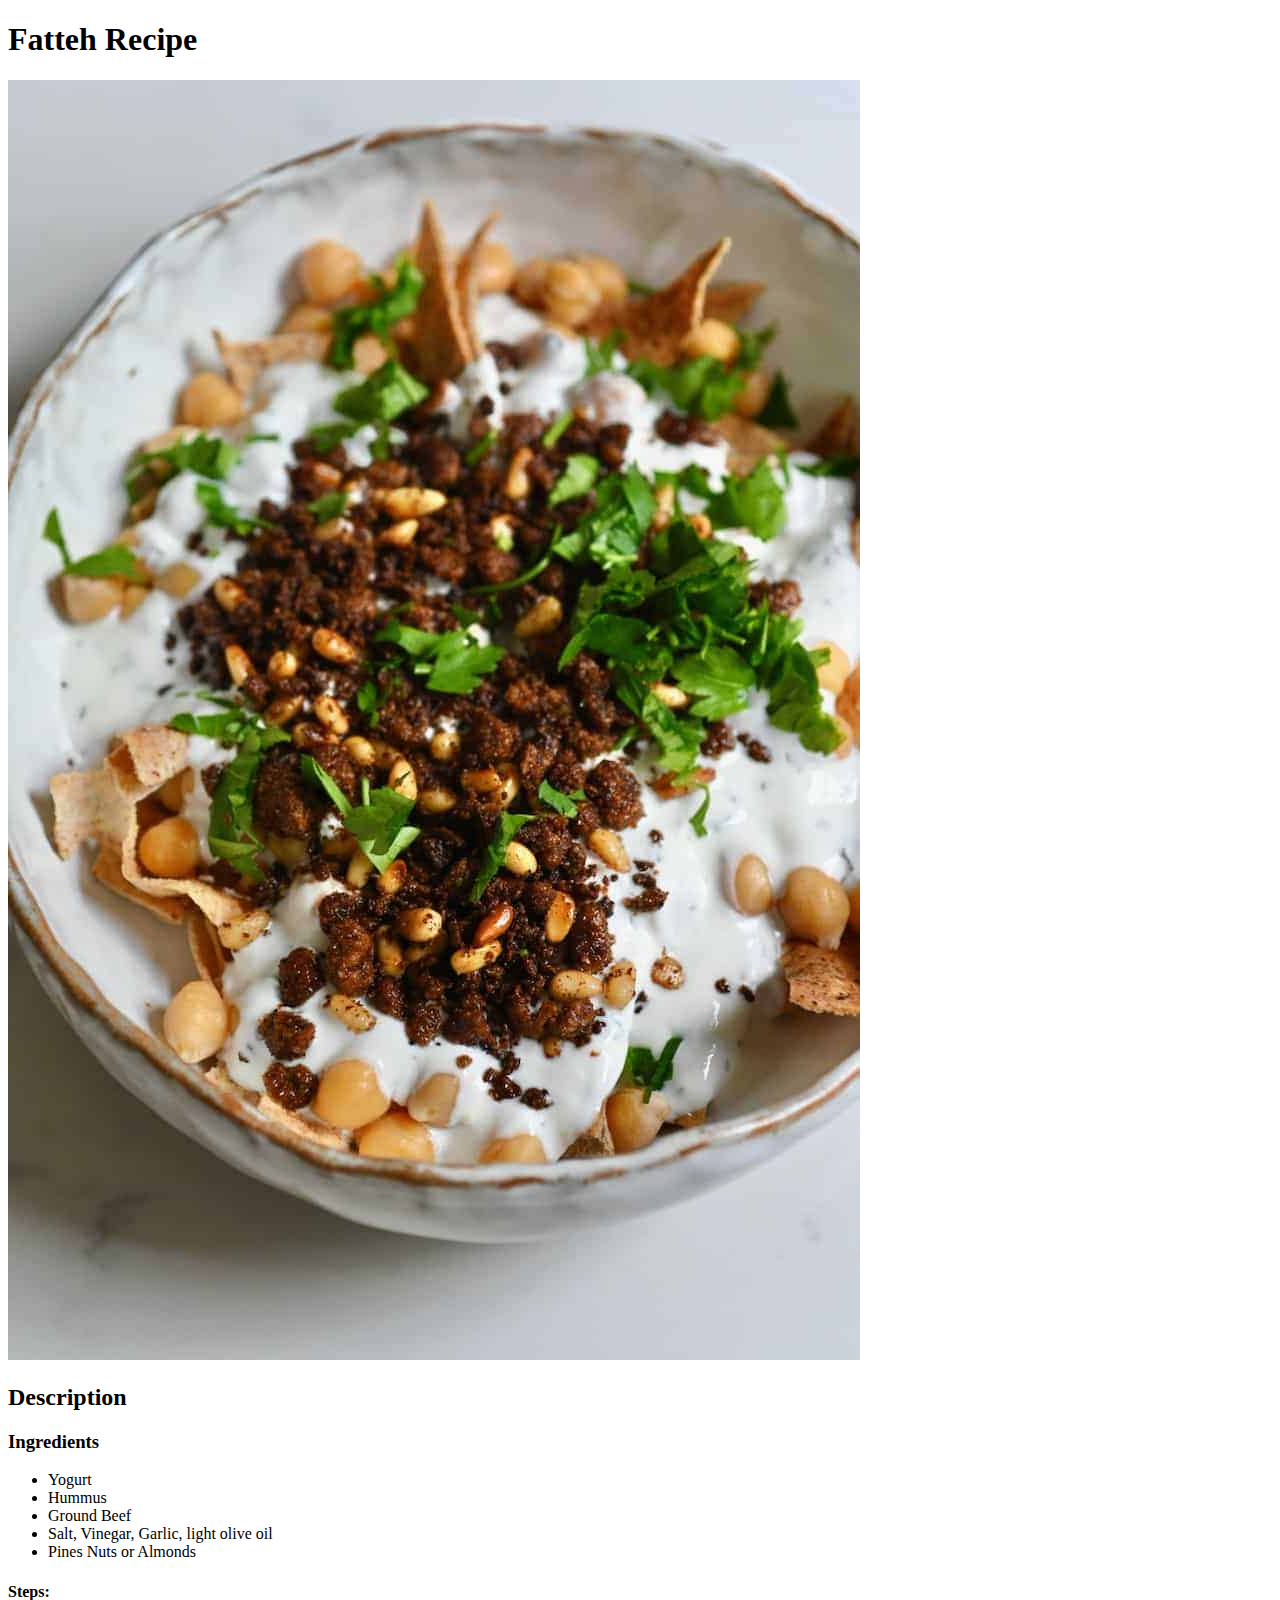
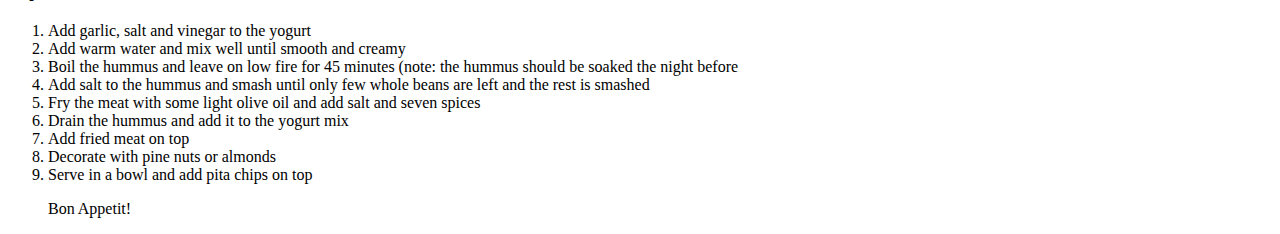
==== recipes/Fatteh.html @ ee50fec7 "Added the Fatteh image and recipe" ====
<!DOCTYPE html>
<html lang="en">
<head>
    <meta charset="UTF-8">
    <title>First Recipe</title>
</head>
<body>
    <h1>Fatteh Recipe</h1>
    <img src="Images/Fatteh.jpeg"This is a picture for a Fatteh dish>
    <h2>Description</h2>
    <h3>Ingredients</h3>
    <Ul>
        <li>Yogurt</li>
        <li>Hummus</li>
        <li>Ground Beef</li>
        <li>Salt, Vinegar, Garlic, light olive oil</li>
        <li>Pines Nuts or Almonds</li>
    </Ul>
    <h4>Steps:</h4>
    <ol>
        <li>Add garlic, salt and vinegar to the yogurt</li>
        <li>Add warm water and mix well until smooth and creamy</li>
        <li>Boil the hummus and leave on low fire for 45 minutes (note: the hummus should be soaked the night before</li>
        <li>Add salt to the hummus and smash until only few whole beans are left and the rest is smashed</li>
        <li>Fry the meat with some light olive oil and add salt and seven spices</li>
        <li>Drain the hummus and add it to the yogurt mix</li>
        <li>Add fried meat on top</li>
        <li>Decorate with pine nuts or almonds</li>
        <li>Serve in a bowl and add pita chips on top</li>

        <p>Bon Appetit!</p>

</body>
</html>
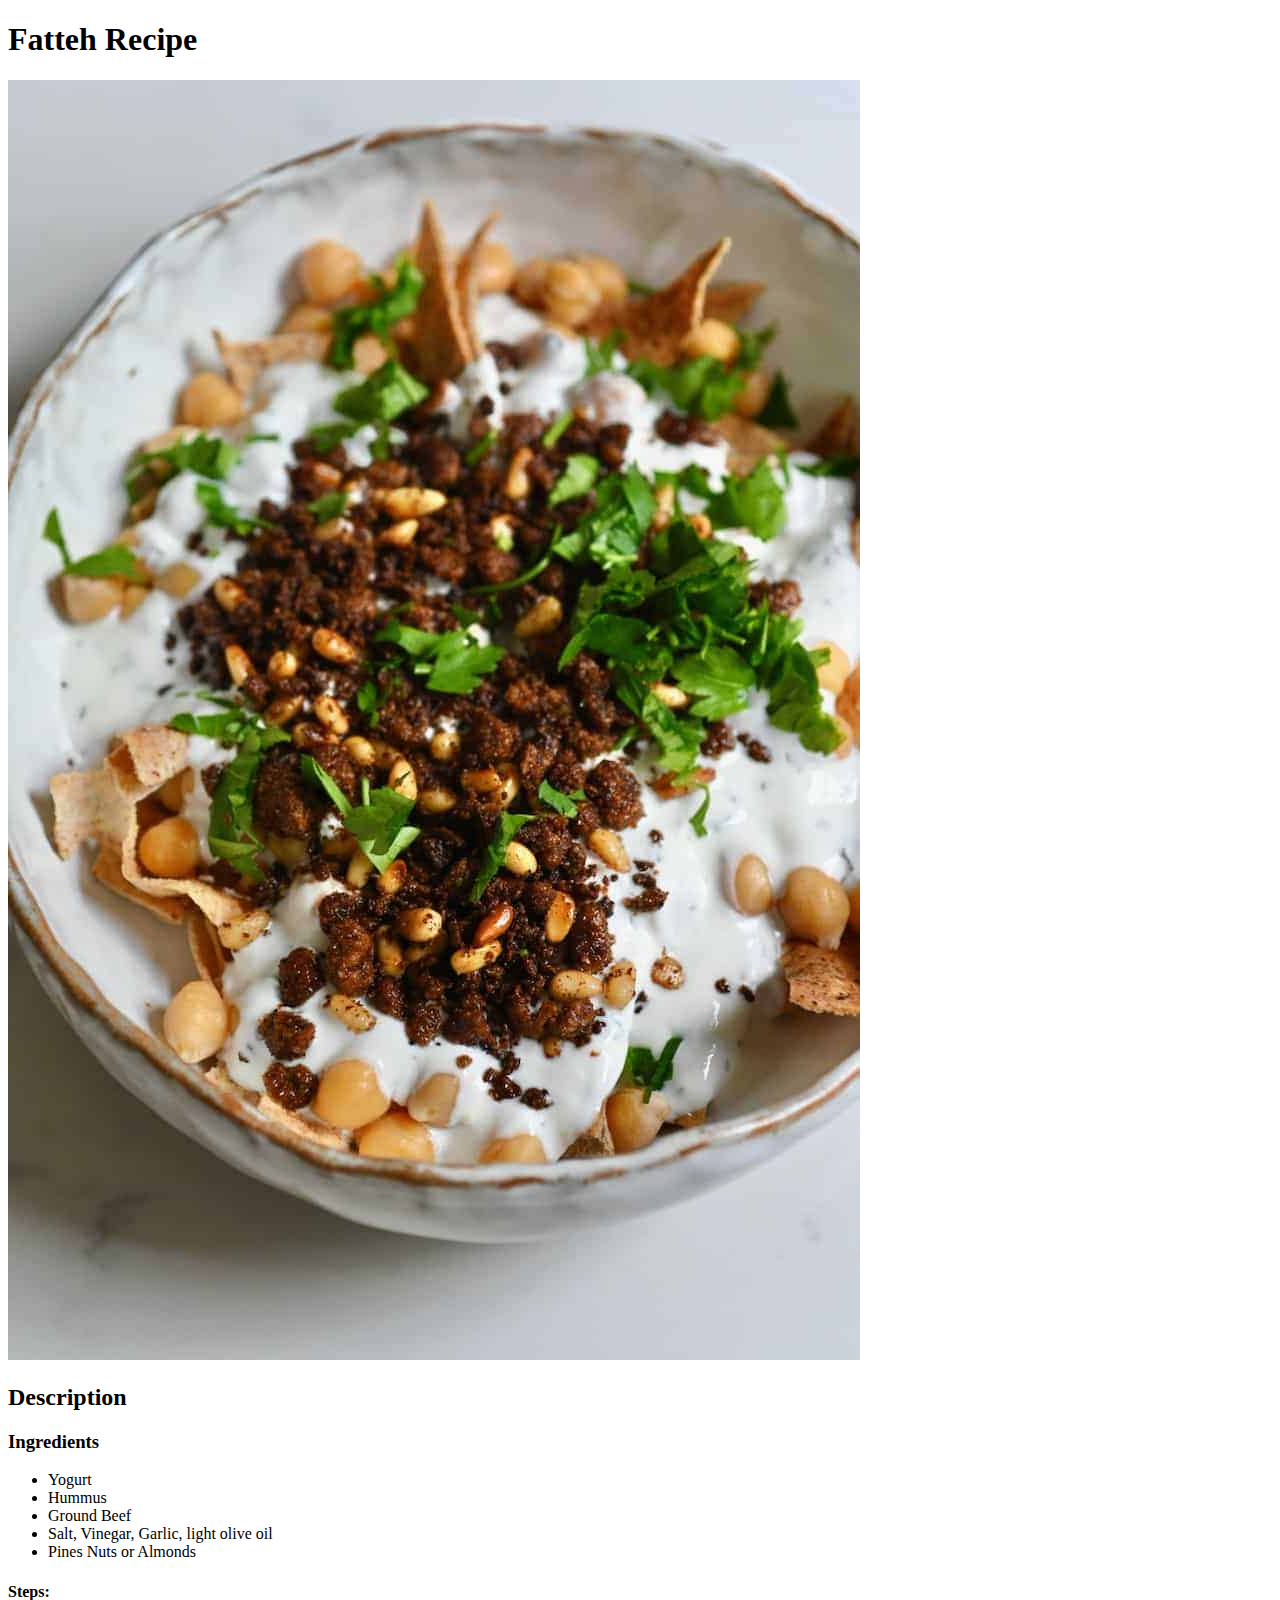
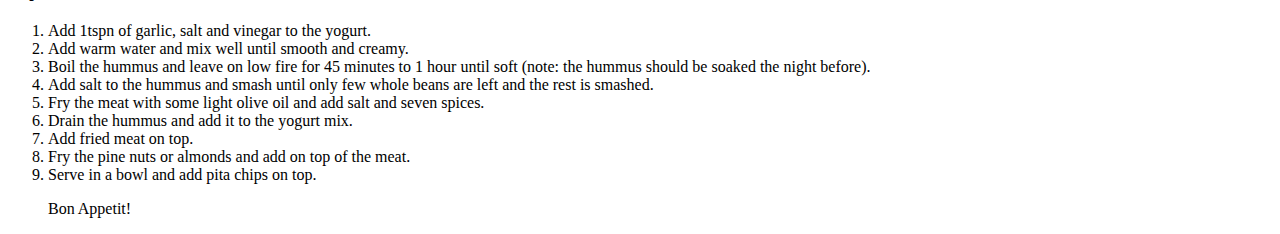
==== commit 8a457f9d: "Changed main picture and few edits" ====
--- a/recipes/Fatteh.html
+++ b/recipes/Fatteh.html
@@ -18,15 +18,15 @@
     </Ul>
     <h4>Steps:</h4>
     <ol>
-        <li>Add garlic, salt and vinegar to the yogurt</li>
-        <li>Add warm water and mix well until smooth and creamy</li>
-        <li>Boil the hummus and leave on low fire for 45 minutes (note: the hummus should be soaked the night before</li>
-        <li>Add salt to the hummus and smash until only few whole beans are left and the rest is smashed</li>
-        <li>Fry the meat with some light olive oil and add salt and seven spices</li>
-        <li>Drain the hummus and add it to the yogurt mix</li>
-        <li>Add fried meat on top</li>
-        <li>Decorate with pine nuts or almonds</li>
-        <li>Serve in a bowl and add pita chips on top</li>
+        <li>Add 1tspn of garlic, salt and vinegar to the yogurt.</li>
+        <li>Add warm water and mix well until smooth and creamy.</li>
+        <li>Boil the hummus and leave on low fire for 45 minutes to 1 hour until soft (note: the hummus should be soaked the night before).</li>
+        <li>Add salt to the hummus and smash until only few whole beans are left and the rest is smashed.</li>
+        <li>Fry the meat with some light olive oil and add salt and seven spices.</li>
+        <li>Drain the hummus and add it to the yogurt mix.</li>
+        <li>Add fried meat on top.</li>
+        <li>Fry the pine nuts or almonds and add on top of the meat.</li>
+        <li>Serve in a bowl and add pita chips on top.</li>
 
         <p>Bon Appetit!</p>
 
